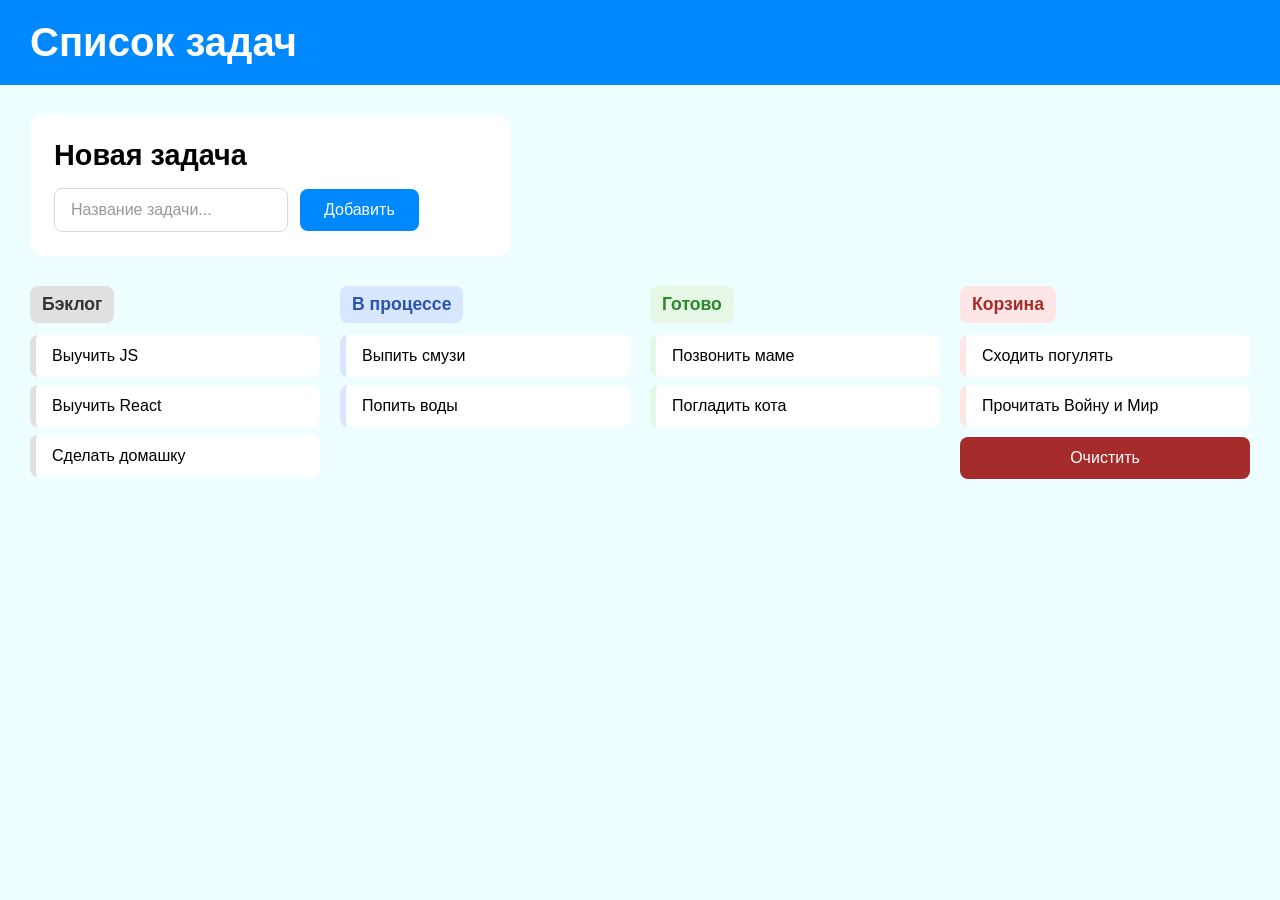
==== index.html @ d7edafc9 "Create template with styles" ====
<!DOCTYPE html>
<html lang="ru">
    <head>
        <meta charset="UTF-8" />
        <meta name="viewport" content="width=device-width, initial-scale=1.0" />
        <title>Список задач</title>
        <link rel="stylesheet" href="static/style/style.css">
    </head>
    <body>
        <header>
            <div class="container">Список задач</div>
        </header>
        <div class="container">
            <div class="new-task-card">
                <h2>Новая задача</h2>
                <div class="input-group">
                    <label>
                        <input type="text" class="task-input" placeholder="Название задачи..." />
                    </label>
                    <button class="add-button">
                        Добавить
                    </button>
                </div>
            </div>
            <div class="columns">
                <div class="backlog-columns">
                    <div class="column-header backlog">Бэклог</div>
                    <ul class="task-list">
                        <li class="task-item">Выучить JS</li>
                        <li class="task-item">Выучить React</li>
                        <li class="task-item">Сделать домашку</li>
                    </ul>
                </div>
                <div class="in-progress-column">
                    <div class="column-header in-progress">В процессе</div>
                    <ul class="task-list">
                        <li class="task-item">Выпить смузи</li>
                        <li class="task-item">Попить воды</li>
                    </ul>
                </div>
                <div class="ready-column">
                    <div class="column-header done">Готово</div>
                    <ul class="task-list">
                        <li class="task-item">Позвонить маме</li>
                        <li class="task-item">Погладить кота</li>
                    </ul>
                </div>
                <div class="trasher-column">
                    <div class="column-header trash">Корзина</div>
                    <ul class="task-list">
                        <li class="task-item">Сходить погулять</li>
                        <li class="task-item">Прочитать Войну и Мир</li>
                    </ul>
                    <button class="clear-button">
                        Очистить
                    </button>
                </div>
            </div>
        </div>
    </body>
</html>
---- static/style/style.css ----
* {
    margin: 0;
    padding: 0;
    box-sizing: border-box;
    font-family: 'Segoe UI', Tahoma, Geneva, Verdana, sans-serif;
}
body {
    background-color: #eefdff;
    color: black;
}
header {
    background-color: #0088ff;
    color: white;
    padding: 20px 0;
    font-size: 2.5rem;
    font-weight: bold;
    text-align: left;
}
header .container {
    padding: 0 30px;
}

.container {
    max-width: 1400px;
    margin: 0 auto;
    padding: 30px;
}
.new-task-card {
    background-color: white;
    border-radius: 12px;
    padding: 24px;
    margin-bottom: 30px;
    width: 30rem;
}
.new-task-card h2 {
    font-size: 1.8rem;
    margin-bottom: 16px;
    font-weight: 600;
}
.input-group {
    display: flex;
    gap: 12px;
    align-items: center;
}
.task-input {
    flex: 1;
    padding: 12px 16px;
    border: 1px solid #d9d9d9;
    border-radius: 8px;
    font-size: 1rem;
    outline: none;
}
.task-input::placeholder {
    color: #999;
}
.add-button {
    background-color: #0088ff;
    color: white;
    border: none;
    border-radius: 8px;
    padding: 12px 24px;
    font-size: 1rem;
    cursor: pointer;
    font-weight: 500;
    display: flex;
    align-items: center;
    gap: 8px;
}

.columns {
    display: grid;
    grid-template-columns: repeat(4, 1fr);
    gap: 20px;
    margin-top: 20px;
}

.column-header {
    font-size: 1.1rem;
    font-weight: 600;
    padding: 8px 12px;
    border-radius: 8px;
    margin-bottom: 12px;
    text-align: center;
    width: fit-content;
}

.backlog {
    background-color: #e0e0e0;
    color: #333;
}
.in-progress {
    background-color: #d8e6ff;
    color: #2a53b2;
}
.done {
    background-color: #e6f7e6;
    color: #2a8a2a;
}
.trash {
    background-color: #ffe6e6;
    color: #a62c2c;
}
.task-item {
    background-color: white;
    border-radius: 8px;
    padding: 12px 16px;
    margin-bottom: 8px;
    transition: transform 0.2s ease;
}

.backlog-columns .task-item {
    border-left: 6px solid #e0e0e0;
}
.in-progress-column .task-item {
    border-left: 6px solid #d8e6ff;
}
.ready-column .task-item {
    border-left: 6px solid #e6f7e6;
}
.trasher-column .task-item {
    border-left: 6px solid #ffe6e6;
}

.clear-button {
    background-color: #a62c2c;
    color: white;
    border: none;
    border-radius: 8px;
    padding: 12px 24px;
    font-size: 1rem;
    cursor: pointer;
    display: flex;
    align-items: center;
    justify-content: center;
    gap: 8px;
    margin-top: 10px;
    width: 100%;
}

.task-list {
    list-style: none;
    padding-left: 0;
    margin: 0;
}
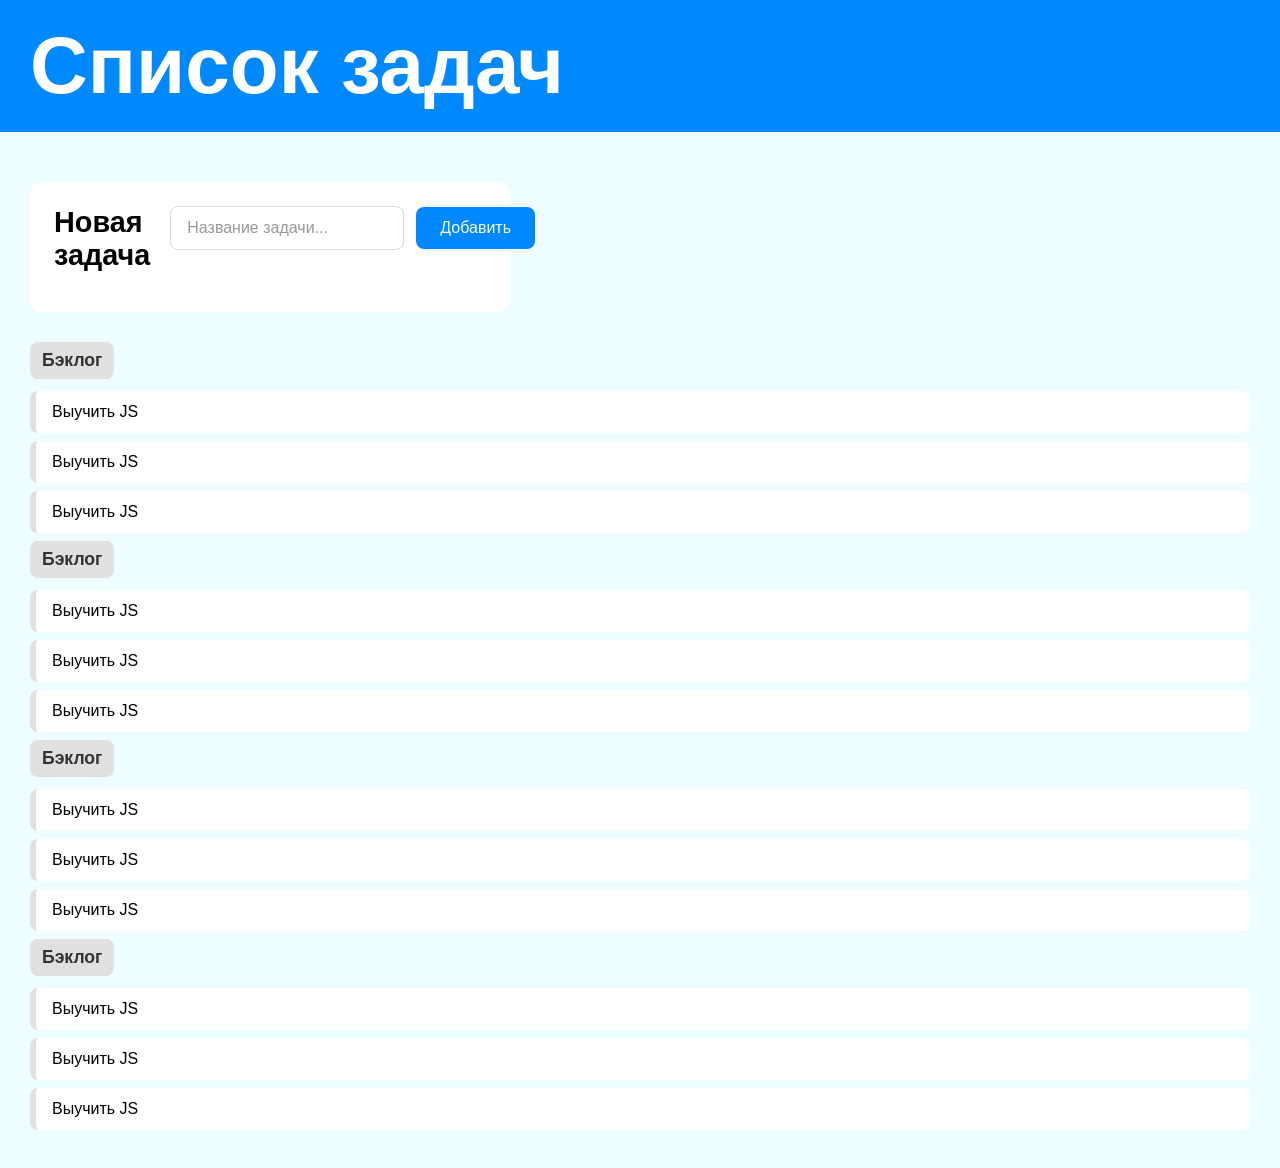
==== commit 7758a963: "move to components pattern" ====
--- a/index.html
+++ b/index.html
@@ -3,59 +3,11 @@
     <head>
         <meta charset="UTF-8" />
         <meta name="viewport" content="width=device-width, initial-scale=1.0" />
-        <title>Список задач</title>
+        <title>Хайдаров Айдар Рифович</title>
         <link rel="stylesheet" href="static/style/style.css">
     </head>
     <body>
-        <header>
-            <div class="container">Список задач</div>
-        </header>
-        <div class="container">
-            <div class="new-task-card">
-                <h2>Новая задача</h2>
-                <div class="input-group">
-                    <label>
-                        <input type="text" class="task-input" placeholder="Название задачи..." />
-                    </label>
-                    <button class="add-button">
-                        Добавить
-                    </button>
-                </div>
-            </div>
-            <div class="columns">
-                <div class="backlog-columns">
-                    <div class="column-header backlog">Бэклог</div>
-                    <ul class="task-list">
-                        <li class="task-item">Выучить JS</li>
-                        <li class="task-item">Выучить React</li>
-                        <li class="task-item">Сделать домашку</li>
-                    </ul>
-                </div>
-                <div class="in-progress-column">
-                    <div class="column-header in-progress">В процессе</div>
-                    <ul class="task-list">
-                        <li class="task-item">Выпить смузи</li>
-                        <li class="task-item">Попить воды</li>
-                    </ul>
-                </div>
-                <div class="ready-column">
-                    <div class="column-header done">Готово</div>
-                    <ul class="task-list">
-                        <li class="task-item">Позвонить маме</li>
-                        <li class="task-item">Погладить кота</li>
-                    </ul>
-                </div>
-                <div class="trasher-column">
-                    <div class="column-header trash">Корзина</div>
-                    <ul class="task-list">
-                        <li class="task-item">Сходить погулять</li>
-                        <li class="task-item">Прочитать Войну и Мир</li>
-                    </ul>
-                    <button class="clear-button">
-                        Очистить
-                    </button>
-                </div>
-            </div>
-        </div>
+        <div class="container"> </div>
+        <script src="src/main.js" type="module"></script>
     </body>
 </html>
--- a/static/style/style.css
+++ b/static/style/style.css
@@ -25,14 +25,14 @@
     margin: 0 auto;
     padding: 30px;
 }
-.new-task-card {
+.create-task-card {
     background-color: white;
     border-radius: 12px;
     padding: 24px;
     margin-bottom: 30px;
     width: 30rem;
 }
-.new-task-card h2 {
+.create-task-card h2 {
     font-size: 1.8rem;
     margin-bottom: 16px;
     font-weight: 600;
@@ -67,7 +67,7 @@
     gap: 8px;
 }
 
-.columns {
+.create-task-card {
     display: grid;
     grid-template-columns: repeat(4, 1fr);
     gap: 20px;
